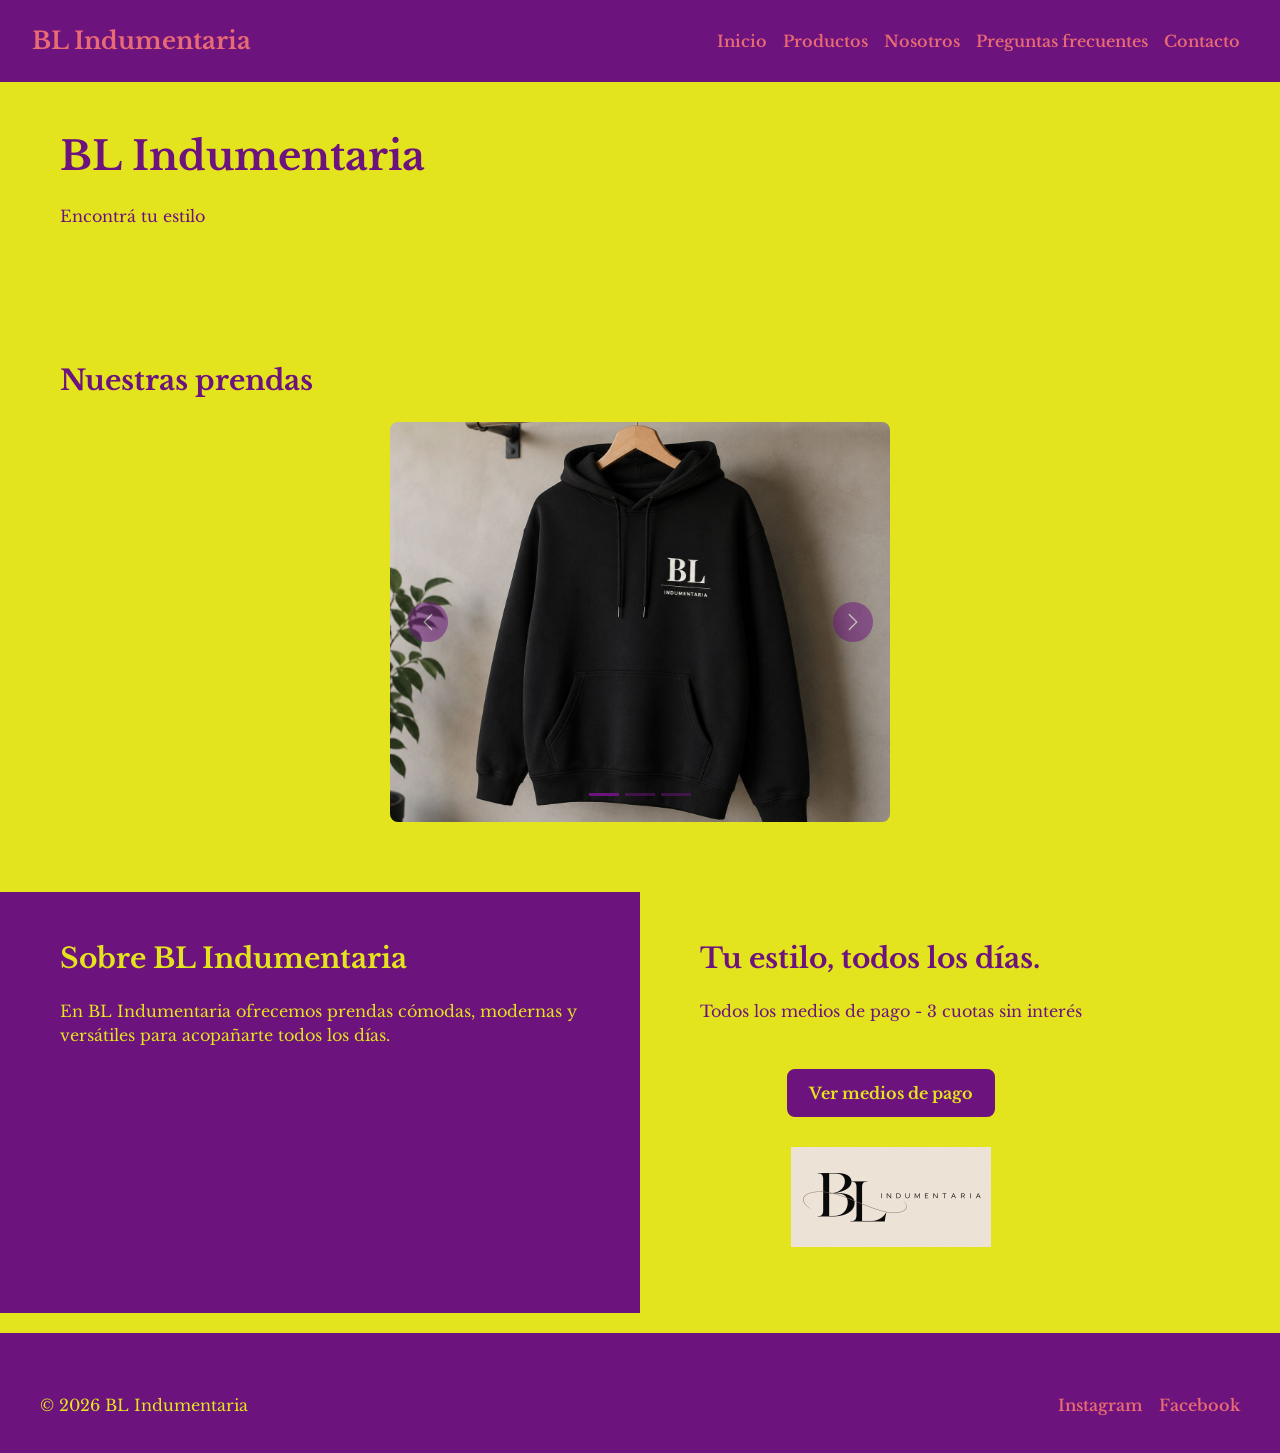
==== index.html @ 049652bb "style: corrige indentación de los archivos HTML" ====
<!DOCTYPE html>
<html lang="es">

<head>
    <meta charset="UTF-8">
    <meta name="viewport" content="width=device-width, initial-scale=1.0">
    <title>Tienda de ropa</title>

    <link rel="preconnect" href="https://fonts.googleapis.com">
    <link rel="preconnect" href="https://fonts.gstatic.com" crossorigin>
    <link href="https://fonts.googleapis.com/css2?family=Libre+Baskerville:wght@400;700&display=swap" rel="stylesheet">

    <link href="https://cdn.jsdelivr.net/npm/bootstrap@5.3.2/dist/css/bootstrap.min.css" rel="stylesheet">
    <link rel="stylesheet" href="./css/style.css">
</head>

<body>
    <header class="Encabezado">
        <nav class="navbar navbar-expand-lg Navegación" data-bs-theme="dark">
            <div class="container-fluid">
                <a class="navbar-brand" href="index.html">BL Indumentaria</a>
                <button class="navbar-toggler" type="button" data-bs-toggle="collapse" data-bs-target="#menuPrincipal"
                    aria-controls="menuPrincipal" aria-expanded="false" aria-label="Abrir menú">
                    <span class="navbar-toggler-icon"></span>
                </button>
                <div class="collapse navbar-collapse" id="menuPrincipal">
                    <ul class="navbar-nav ms-auto">
                        <li class="nav-item"><a class="nav-link" href="index.html">Inicio</a></li>
                        <li class="nav-item"><a class="nav-link" href="pages/productos.html">Productos</a></li>
                        <li class="nav-item"><a class="nav-link" href="pages/nosotros.html">Nosotros</a></li>
                        <li class="nav-item"><a class="nav-link" href="pages/preguntas.html">Preguntas frecuentes</a>
                        </li>
                        <li class="nav-item"><a class="nav-link" href="pages/contacto.html">Contacto</a></li>
                    </ul>
                </div>
            </div>
        </nav>
    </header>
    <main class="ContenidoPrincipal Inicio">
        <section class="Hero">
            <h1>BL Indumentaria</h1>
            <p>Encontrá tu estilo</p>
        </section>
        <section class="Galeria">
            <h2>Nuestras prendas</h2>
            <div id="carouselPrendas" class="carousel slide" data-bs-ride="carousel">
                <div class="carousel-indicators">
                    <button type="button" data-bs-target="#carouselPrendas" data-bs-slide-to="0" class="active"
                        aria-current="true" aria-label="Buzo"></button>
                    <button type="button" data-bs-target="#carouselPrendas" data-bs-slide-to="1"
                        aria-label="Remera"></button>
                    <button type="button" data-bs-target="#carouselPrendas" data-bs-slide-to="2"
                        aria-label="Jogging"></button>
                </div>
                <div class="carousel-inner">
                    <div class="carousel-item active">
                        <img src="imagen/buzo.jpeg" class="d-block w-100" alt="Buzo BL Indumentaria">
                    </div>
                    <div class="carousel-item">
                        <img src="imagen/remera.jpeg" class="d-block w-100" alt="Remera BL Indumentaria">
                    </div>
                    <div class="carousel-item">
                        <img src="imagen/jogging.jpeg" class="d-block w-100" alt="Jogging BL Indumentaria">
                    </div>
                </div>
                <button class="carousel-control-prev" type="button" data-bs-target="#carouselPrendas"
                    data-bs-slide="prev">
                    <span class="carousel-control-prev-icon" aria-hidden="true"></span>
                    <span class="visually-hidden">Anterior</span>
                </button>
                <button class="carousel-control-next" type="button" data-bs-target="#carouselPrendas"
                    data-bs-slide="next">
                    <span class="carousel-control-next-icon" aria-hidden="true"></span>
                    <span class="visually-hidden">Siguiente</span>
                </button>
            </div>
        </section>
        <section class="SobreBl">
            <h2>Sobre BL Indumentaria</h2>
            <p>En BL Indumentaria ofrecemos prendas cómodas, modernas y versátiles para acopañarte todos los días.</p>
        </section>
        <section class="Imagen">
            <h2>Tu estilo, todos los días.</h2>
            <article>
                <p>Todos los medios de pago - 3 cuotas sin interés</p>
                <button type="button" class="BotonBL" data-bs-toggle="modal" data-bs-target="#modalPagos">
                    Ver medios de pago
                </button>
                <figure>
                    <img src="imagen/logo.jpeg" alt="logo BL Indumentaria">
                </figure>
            </article>
        </section>
    </main>
    <footer class="PiePágina">
        <p>© 2026 BL Indumentaria</p>
        <p>
            <a class="Redes" href="https://www.instagram.com/" target="_blank">Instagram</a>
            <a class="Redes" href="https://www.facebook.com/" target="_blank">Facebook</a>
        </p>
    </footer>
    <div class="modal fade" id="modalPagos" tabindex="-1" aria-labelledby="tituloModalPagos" aria-hidden="true">
        <div class="modal-dialog modal-dialog-centered">
            <div class="modal-content">
                <div class="modal-header">
                    <h2 class="modal-title" id="tituloModalPagos">Medios de pago</h2>
                    <button type="button" class="btn-close" data-bs-dismiss="modal" aria-label="Cerrar"></button>
                </div>
                <div class="modal-body">
                    <ul>
                        <li>Tarjetas de crédito: 3 cuotas sin interés</li>
                        <li>Tarjetas de débito</li>
                        <li>Transferencia bancaria</li>
                        <li>Mercado Pago</li>
                        <li>Efectivo</li>
                    </ul>
                </div>
                <div class="modal-footer">
                    <button type="button" class="BotonBL" data-bs-dismiss="modal">Cerrar</button>
                </div>
            </div>
        </div>
    </div>
    <script src="https://cdn.jsdelivr.net/npm/bootstrap@5.3.2/dist/js/bootstrap.bundle.min.js"></script>
</body>

</html>
---- css/style.css ----
/*RESET BÁSICO*/
*{
    margin: 0;
    padding: 0;
    box-sizing: border-box;
}
img {max-width: 100%; display: block;}
/*TIPOGRAFÍA GENERAL*/
body {
    font-family: 'Libre Baskerville', serif;
    background-color: #6c137e;
    color: #e4e41e;
}
/*JERARQUÍA TIPOGRÁFICA*/
h1
{font-size: 40px;
font-weight: 700;}
h2
{font-size: 28px;
font-weight: 700;}
h3
{font-size: 22px;
font-weight: 700;}
p
{font-size: 16px;
font-weight: 400;}

/*ENCABEZADO*/
.Encabezado {
    background-color: #6c137e;
    padding: 10px 20px;
}
.Navegación .navbar-brand {
    color: #e86a73;
    font-size: 24px;
    font-weight: 700;
}
.Navegación .nav-link {
    color: #e86a73;
    font-weight: 600;
    transition: color 0.3s;
}
.Navegación .nav-link:hover,
.Navegación .nav-link:focus {
    color: #e4e41e;
}
.Navegación .nav-link:active {
    color: #ffffff;
}

.ContenidoPrincipal
{
    background-color: #e4e41e;
    color: #6c137e;
    margin-bottom: 40px;
}
.ContenidoPrincipal section {
    display: flex;
    flex-direction: column;
    gap: 16px;
    padding: 40px;
    margin-bottom: 20px;
}
.ContenidoPrincipal .ListaProductos {
    display: grid;
    grid-template-columns: 1fr;
    gap: 24px;
    justify-items: center;
}
.Card {
    width: 100%;
    max-width: 320px;
    padding: 20px;
    border: 2px solid #6c137e;
    border-radius: 8px;
    display: flex;
    flex-direction: column;
    align-items: center;
    gap: 12px;
    text-align: center;

}
.Card img {
    width: 100%;
    aspect-ratio: 1/1;
    object-fit: cover;
}
.Imagen article {
    display: flex;
    justify-content: space-between;
    align-items: center;
    gap: 30px;
}
.Imagen img {width: 100%; max-width: 200px;}
.SobreBl
{
    background-color: #6c137e;
    color: #e4e41e;
}
.Imagen
{
    background-color: #e4e41e;
    color: #6c137e;
}
.PiePágina
{
    background-color: #6c137e;
    color: #e4e41e;
    margin-top: 20px;
}
.PiePágina {
    display: flex;
    justify-content: space-between;
    align-items: center;
    padding: 20px 40px;
}
.PiePágina p:last-child {
    display: flex;
    gap: 16px;
}
/*SECCIÓN PRODUCTOS*/
.Productos
{
    background-color: #6c137e;
    color: #e4e41e;
}
/*SECCIÓN PREGUNTAS*/
.Preguntas
{
    background-color: #6c137e;
    color: #e4e41e;
}
/*SECCIÓN NOSOTROS*/
.PresentaciónNosotros
{
    background-color: #6c137e;
    color: #e4e41e;
}
/*SECCIÓN CONTACTO*/
.Contacto
{
    background-color: #6c137e;
    color: #e4e41e;
}
/*REDES*/
.Redes
{
    color: #e86a73;
    text-decoration: none;
    font-weight: 600;
}
/* GRID INDEX*/
.Inicio { 
    display: grid;
    grid-template-columns: 1fr;
    grid-template-areas:
    "hero"
    "galeria"
    "sobre"
    "imagen";
}
.Hero {grid-area: hero;}
.Galeria {grid-area: galeria;}
.SobreBl {grid-area: sobre;}
.Imagen {grid-area: imagen;}
/*AJUSTES MOBILE*/
.ContenidoPrincipal section {
    align-items: center;
    text-align: center;
}
.Imagen article {
    flex-direction: column;
}
.PresentaciónNosotros img,
.Contacto img,
.Preguntas img {
    width: 100%;
    max-width: 200px;
}
.Card figure {
    width: 100%;
}
form {
    display: flex;
    flex-direction: column;
    gap: 8px;
    width: 100%;
    max-width: 400px;
}
.PiePágina {
    flex-direction: column;
    gap: 12px;
    text-align: center;
}
.PiePágina p:last-child {
    flex-wrap: wrap;
    justify-content: center;
}
/* CAROUSEL */
.Galeria .carousel {
    width: 100%;
    max-width: 500px;
    align-self: center;
}
.Galeria .carousel img {
    aspect-ratio: 5/4;
    object-fit: cover;
    border-radius: 8px;
}
.Galeria .carousel-control-prev-icon,
.Galeria .carousel-control-next-icon {
    background-color: #6c137e;
    border-radius: 50%;
    background-size: 50%;
    padding: 20px;
}
.Galeria .carousel-indicators [data-bs-target] {
    background-color: #6c137e;
}
/* ACORDEÓN */
.accordion {
    width: 100%;
    max-width: 700px;
}
.accordion-button {
    color: #6c137e;
    font-weight: 700;
    transition: background-color 0.3s;
}
.accordion-button:not(.collapsed) {
    background-color: #6c137e;
    color: #e4e41e;
}
.accordion-button.collapsed:hover {
    background-color: #f3e5f5;
}
.accordion-button:focus {
    box-shadow: 0 0 0 3px #e86a73;
}
.accordion-body {
    color: #6c137e;
    text-align: left;
}
/* BOTÓN PROPIO */
.BotonBL {
    background-color: #6c137e;
    color: #e4e41e;
    border: 2px solid #6c137e;
    border-radius: 8px;
    padding: 10px 20px;
    font-weight: 700;
    cursor: pointer;
    transition: background-color 0.3s, color 0.3s, transform 0.1s;
}
.BotonBL:hover,
.BotonBL:focus {
    background-color: #e86a73;
    color: #ffffff;
}
.BotonBL:focus {
    outline: 3px solid #e4e41e;
    outline-offset: 2px;
}
.BotonBL:active {
    transform: scale(0.95);
}

/* MODAL */
.modal-header {
    background-color: #6c137e;
    color: #e4e41e;
}
.modal-header .btn-close {
    filter: invert(1);
}
.modal-body {
    color: #6c137e;
}
.modal-body ul {
    padding-left: 20px;
}
/* PSEUDOCLASES */
.Redes {
    transition: color 0.3s;
}
.Redes:hover,
.Redes:focus {
    color: #e4e41e;
}
.Redes:active {
    color: #ffffff;
}

.Card {
    transition: transform 0.3s, box-shadow 0.3s;
}
.Card:hover {
    transform: translateY(-5px);
    box-shadow: 0 6px 15px rgba(0, 0, 0, 0.2);
}

input:focus,
textarea:focus {
    outline: 3px solid #e86a73;
    outline-offset: 2px;
}
/*TABLET*/
@media (min-width: 768px) {
    .ContenidoPrincipal section {
        padding: 50px 60px;
    }
    .ContenidoPrincipal .ListaProductos {
        grid-template-columns: repeat(2, 1fr);
    }
    .ContenidoPrincipal section p,
    .accordion,
    form {
        max-width: 650px;
    }
    .PiePágina {
        flex-direction: row;
    }
}
/*DESKTOP*/
@media (min-width: 1024px) {
  
    .Inicio { 
        grid-template-columns: 1fr 1fr;
        grid-template-areas:
        "hero hero"
        "galeria galeria"
        "sobre imagen";
    }
    .ContenidoPrincipal .ListaProductos {
        grid-template-columns: repeat(3,1fr);
    }
    .ContenidoPrincipal section {
        align-items: flex-start;
        text-align: left;
    }
    .PiePágina { 
        flex-direction: row;
    }
}
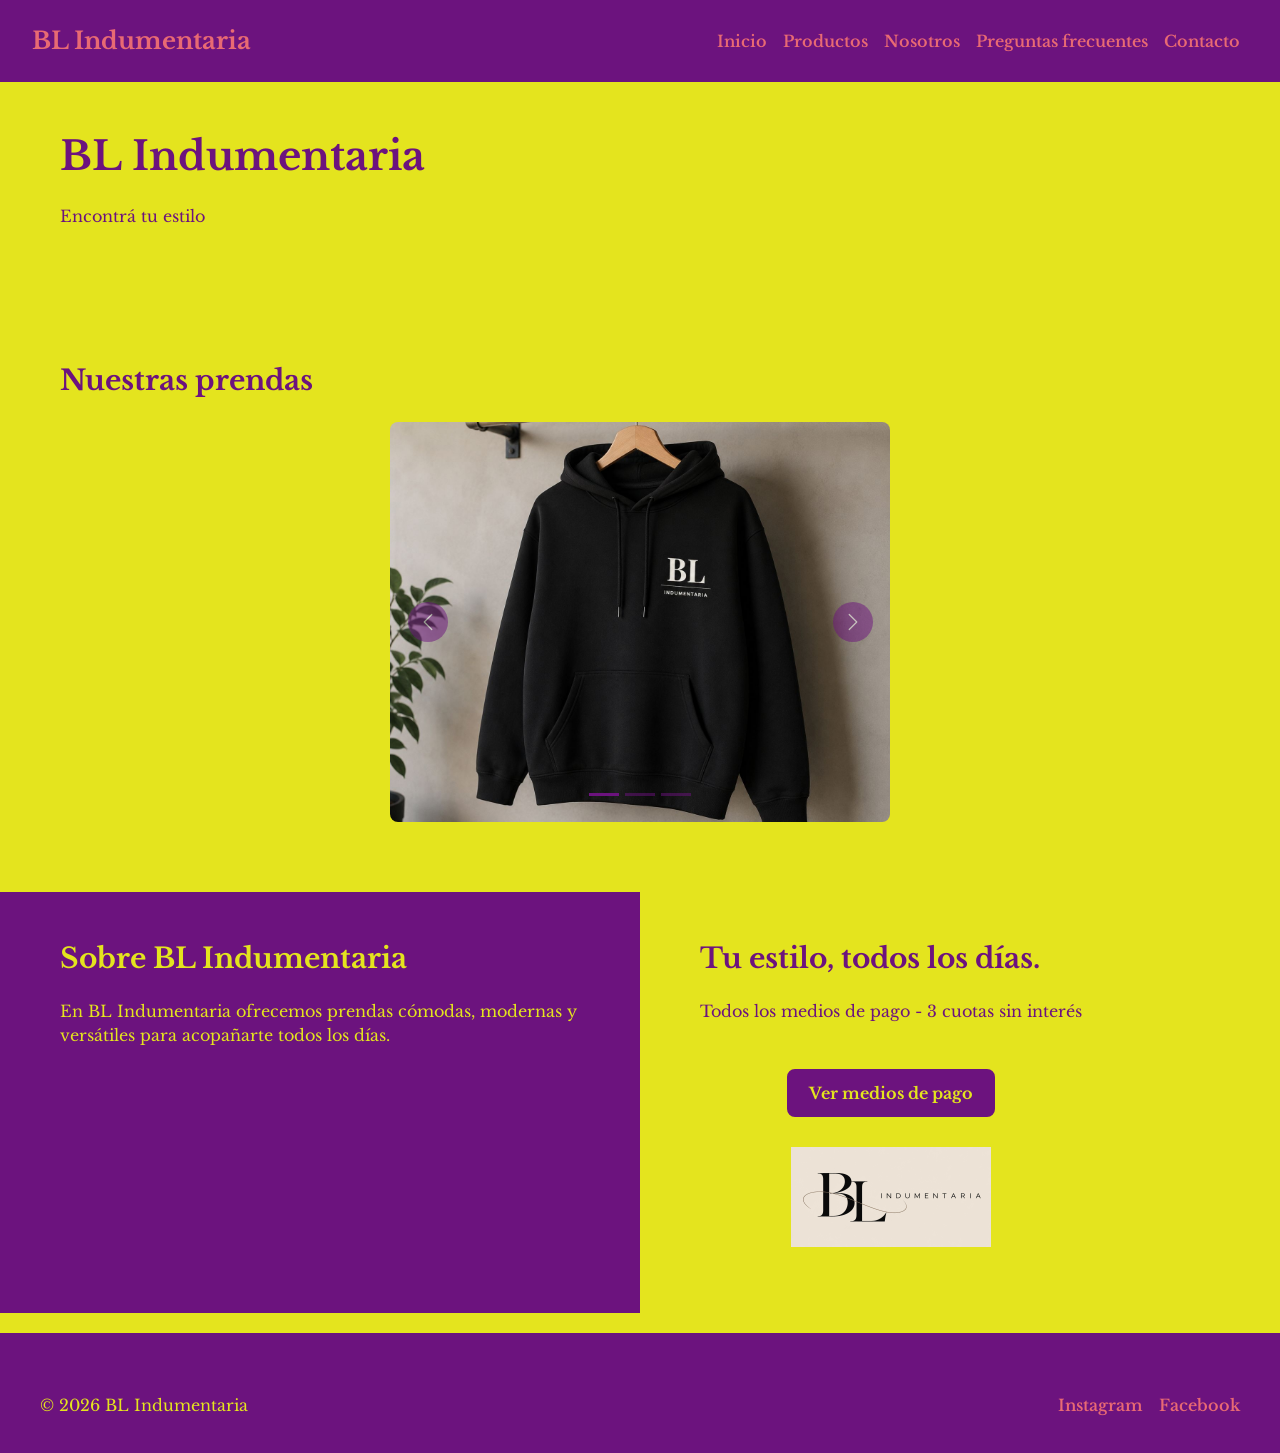
==== commit 736461b9: "feat: agrerga libreria AOS con animaciones al hacer scroll en index y productos" ====
--- a/index.html
+++ b/index.html
@@ -11,6 +11,7 @@
     <link href="https://fonts.googleapis.com/css2?family=Libre+Baskerville:wght@400;700&display=swap" rel="stylesheet">
 
     <link href="https://cdn.jsdelivr.net/npm/bootstrap@5.3.2/dist/css/bootstrap.min.css" rel="stylesheet">
+    <link href="https://cdn.jsdelivr.net/npm/aos@2.3.4/dist/aos.css" rel="stylesheet">
     <link rel="stylesheet" href="./css/style.css">
 </head>
 
@@ -41,7 +42,7 @@
             <h1>BL Indumentaria</h1>
             <p>Encontrá tu estilo</p>
         </section>
-        <section class="Galeria">
+        <section class="Galeria" data-aos="fade-up">
             <h2>Nuestras prendas</h2>
             <div id="carouselPrendas" class="carousel slide" data-bs-ride="carousel">
                 <div class="carousel-indicators">
@@ -75,11 +76,11 @@
                 </button>
             </div>
         </section>
-        <section class="SobreBl">
+        <section class="SobreBl" data-aos="fade-up">
             <h2>Sobre BL Indumentaria</h2>
             <p>En BL Indumentaria ofrecemos prendas cómodas, modernas y versátiles para acopañarte todos los días.</p>
         </section>
-        <section class="Imagen">
+        <section class="Imagen" data-aos="fade-up" data-aos-delay="150">
             <h2>Tu estilo, todos los días.</h2>
             <article>
                 <p>Todos los medios de pago - 3 cuotas sin interés</p>
@@ -122,6 +123,13 @@
         </div>
     </div>
     <script src="https://cdn.jsdelivr.net/npm/bootstrap@5.3.2/dist/js/bootstrap.bundle.min.js"></script>
+    <script src="https://cdn.jsdelivr.net/npm/aos@2.3.4/dist/aos.js"></script>
+    <script>
+        AOS.init({
+            duration: 600,
+            once: true
+        });
+    </script>
 </body>
 
 </html>
--- a/css/style.css
+++ b/css/style.css
@@ -1,344 +1,367 @@
-/*RESET BÁSICO*/
-*{
-    margin: 0;
-    padding: 0;
-    box-sizing: border-box;
-}
-img {max-width: 100%; display: block;}
-/*TIPOGRAFÍA GENERAL*/
+@charset "UTF-8";
+* {
+  margin: 0;
+  padding: 0;
+  box-sizing: border-box;
+}
+
+img {
+  max-width: 100%;
+  display: block;
+}
+
 body {
-    font-family: 'Libre Baskerville', serif;
-    background-color: #6c137e;
-    color: #e4e41e;
-}
-/*JERARQUÍA TIPOGRÁFICA*/
-h1
-{font-size: 40px;
-font-weight: 700;}
-h2
-{font-size: 28px;
-font-weight: 700;}
-h3
-{font-size: 22px;
-font-weight: 700;}
-p
-{font-size: 16px;
-font-weight: 400;}
-
-/*ENCABEZADO*/
+  font-family: "Libre Baskerville", serif;
+  background-color: #6c137e;
+  color: #e4e41e;
+}
+
+h3, h2, h1 {
+  font-weight: 700;
+}
+
+h1 {
+  font-size: 40px;
+}
+
+h2 {
+  font-size: 28px;
+}
+
+h3 {
+  font-size: 22px;
+}
+
+p {
+  font-size: 16px;
+  font-weight: 400;
+}
+
 .Encabezado {
-    background-color: #6c137e;
-    padding: 10px 20px;
-}
+  background-color: #6c137e;
+  padding: 10px 20px;
+}
+
 .Navegación .navbar-brand {
-    color: #e86a73;
-    font-size: 24px;
-    font-weight: 700;
+  color: #e86a73;
+  font-size: 24px;
+  font-weight: 700;
 }
 .Navegación .nav-link {
-    color: #e86a73;
-    font-weight: 600;
-    transition: color 0.3s;
-}
-.Navegación .nav-link:hover,
-.Navegación .nav-link:focus {
-    color: #e4e41e;
+  color: #e86a73;
+  font-weight: 600;
+  transition: color 0.3s;
+}
+.Navegación .nav-link:hover, .Navegación .nav-link:focus {
+  color: #e4e41e;
 }
 .Navegación .nav-link:active {
-    color: #ffffff;
-}
-
-.ContenidoPrincipal
-{
-    background-color: #e4e41e;
-    color: #6c137e;
-    margin-bottom: 40px;
+  color: #ffffff;
+}
+
+.ContenidoPrincipal {
+  background-color: #e4e41e;
+  color: #6c137e;
+  margin-bottom: 40px;
 }
 .ContenidoPrincipal section {
-    display: flex;
-    flex-direction: column;
-    gap: 16px;
-    padding: 40px;
-    margin-bottom: 20px;
-}
-.ContenidoPrincipal .ListaProductos {
-    display: grid;
-    grid-template-columns: 1fr;
-    gap: 24px;
-    justify-items: center;
-}
-.Card {
-    width: 100%;
-    max-width: 320px;
-    padding: 20px;
-    border: 2px solid #6c137e;
-    border-radius: 8px;
-    display: flex;
-    flex-direction: column;
-    align-items: center;
-    gap: 12px;
-    text-align: center;
-
-}
-.Card img {
-    width: 100%;
-    aspect-ratio: 1/1;
-    object-fit: cover;
-}
-.Imagen article {
-    display: flex;
-    justify-content: space-between;
-    align-items: center;
-    gap: 30px;
-}
-.Imagen img {width: 100%; max-width: 200px;}
-.SobreBl
-{
-    background-color: #6c137e;
-    color: #e4e41e;
-}
-.Imagen
-{
-    background-color: #e4e41e;
-    color: #6c137e;
-}
-.PiePágina
-{
-    background-color: #6c137e;
-    color: #e4e41e;
-    margin-top: 20px;
-}
-.PiePágina {
-    display: flex;
-    justify-content: space-between;
-    align-items: center;
-    padding: 20px 40px;
-}
-.PiePágina p:last-child {
-    display: flex;
-    gap: 16px;
-}
-/*SECCIÓN PRODUCTOS*/
-.Productos
-{
-    background-color: #6c137e;
-    color: #e4e41e;
-}
-/*SECCIÓN PREGUNTAS*/
-.Preguntas
-{
-    background-color: #6c137e;
-    color: #e4e41e;
-}
-/*SECCIÓN NOSOTROS*/
-.PresentaciónNosotros
-{
-    background-color: #6c137e;
-    color: #e4e41e;
-}
-/*SECCIÓN CONTACTO*/
-.Contacto
-{
-    background-color: #6c137e;
-    color: #e4e41e;
-}
-/*REDES*/
-.Redes
-{
-    color: #e86a73;
-    text-decoration: none;
-    font-weight: 600;
-}
-/* GRID INDEX*/
-.Inicio { 
-    display: grid;
-    grid-template-columns: 1fr;
-    grid-template-areas:
-    "hero"
-    "galeria"
-    "sobre"
-    "imagen";
-}
-.Hero {grid-area: hero;}
-.Galeria {grid-area: galeria;}
-.SobreBl {grid-area: sobre;}
-.Imagen {grid-area: imagen;}
-/*AJUSTES MOBILE*/
-.ContenidoPrincipal section {
-    align-items: center;
-    text-align: center;
-}
-.Imagen article {
-    flex-direction: column;
-}
+  display: flex;
+  flex-direction: column;
+  gap: 16px;
+  align-items: center;
+  text-align: center;
+  padding: 40px;
+  margin-bottom: 20px;
+}
+@media (min-width: 768px) {
+  .ContenidoPrincipal section {
+    padding: 50px 60px;
+  }
+  .ContenidoPrincipal section p {
+    max-width: 650px;
+  }
+}
+@media (min-width: 1024px) {
+  .ContenidoPrincipal section {
+    align-items: flex-start;
+    text-align: left;
+  }
+}
+
+.SobreBl,
+.Productos,
+.Preguntas,
+.PresentaciónNosotros,
+.Contacto {
+  background-color: #6c137e;
+  color: #e4e41e;
+}
+
+.Imagen img,
 .PresentaciónNosotros img,
 .Contacto img,
 .Preguntas img {
-    width: 100%;
-    max-width: 200px;
+  width: 100%;
+  max-width: 200px;
+}
+
+.Inicio {
+  display: grid;
+  grid-template-columns: 1fr;
+  grid-template-areas: "hero" "galeria" "sobre" "imagen";
+}
+.Inicio .Hero {
+  grid-area: hero;
+}
+.Inicio .Galeria {
+  grid-area: galeria;
+}
+.Inicio .SobreBl {
+  grid-area: sobre;
+}
+.Inicio .Imagen {
+  grid-area: imagen;
+}
+@media (min-width: 1024px) {
+  .Inicio {
+    grid-template-columns: 1fr 1fr;
+    grid-template-areas: "hero hero" "galeria galeria" "sobre imagen";
+  }
+}
+
+.Imagen {
+  background-color: #e4e41e;
+  color: #6c137e;
+}
+.Imagen article {
+  display: flex;
+  flex-direction: column;
+  gap: 30px;
+  justify-content: space-between;
+  align-items: center;
+}
+
+.PiePágina {
+  background-color: #6c137e;
+  color: #e4e41e;
+  display: flex;
+  flex-direction: column;
+  gap: 12px;
+  justify-content: space-between;
+  align-items: center;
+  text-align: center;
+  padding: 20px 40px;
+  margin-top: 20px;
+}
+.PiePágina p:last-child {
+  display: flex;
+  flex-wrap: wrap;
+  justify-content: center;
+  gap: 16px;
+}
+@media (min-width: 768px) {
+  .PiePágina {
+    flex-direction: row;
+  }
+}
+
+.Redes {
+  color: #e86a73;
+  text-decoration: none;
+  font-weight: 600;
+  transition: color 0.3s;
+}
+.Redes:hover, .Redes:focus {
+  color: #e4e41e;
+}
+.Redes:active {
+  color: #ffffff;
+}
+
+.BotonBL {
+  background-color: #6c137e;
+  color: #e4e41e;
+  border: 2px solid #6c137e;
+  border-radius: 8px;
+  padding: 10px 20px;
+  font-weight: 700;
+  cursor: pointer;
+  transition: background-color 0.3s, color 0.3s, transform 0.1s;
+}
+.BotonBL:hover, .BotonBL:focus {
+  background-color: #e86a73;
+  color: #ffffff;
+}
+.BotonBL:focus {
+  outline: 3px solid #e4e41e;
+  outline-offset: 2px;
+}
+.BotonBL:active {
+  transform: scale(0.95);
+}
+
+.ContenidoPrincipal .ListaProductos {
+  display: grid;
+  grid-template-columns: 1fr;
+  gap: 24px;
+  justify-items: center;
+}
+@media (min-width: 768px) {
+  .ContenidoPrincipal .ListaProductos {
+    grid-template-columns: repeat(2, 1fr);
+  }
+}
+@media (min-width: 1024px) {
+  .ContenidoPrincipal .ListaProductos {
+    grid-template-columns: repeat(3, 1fr);
+  }
+}
+
+.Card {
+  display: flex;
+  flex-direction: column;
+  gap: 12px;
+  width: 100%;
+  max-width: 320px;
+  padding: 20px;
+  border: 2px solid #6c137e;
+  border-radius: 8px;
+  align-items: center;
+  text-align: center;
+  transition: transform 0.3s, box-shadow 0.3s;
+}
+.Card:hover {
+  transform: translateY(-5px);
+  box-shadow: 0 6px 15px rgba(0, 0, 0, 0.2);
 }
 .Card figure {
-    width: 100%;
-}
-form {
-    display: flex;
-    flex-direction: column;
-    gap: 8px;
-    width: 100%;
-    max-width: 400px;
-}
-.PiePágina {
-    flex-direction: column;
-    gap: 12px;
-    text-align: center;
-}
-.PiePágina p:last-child {
-    flex-wrap: wrap;
-    justify-content: center;
-}
-/* CAROUSEL */
+  width: 100%;
+}
+.Card img {
+  width: 100%;
+  aspect-ratio: 1/1;
+  object-fit: cover;
+}
+
 .Galeria .carousel {
-    width: 100%;
-    max-width: 500px;
-    align-self: center;
+  width: 100%;
+  max-width: 500px;
+  align-self: center;
 }
 .Galeria .carousel img {
-    aspect-ratio: 5/4;
-    object-fit: cover;
-    border-radius: 8px;
+  aspect-ratio: 5/4;
+  object-fit: cover;
+  border-radius: 8px;
 }
 .Galeria .carousel-control-prev-icon,
 .Galeria .carousel-control-next-icon {
-    background-color: #6c137e;
-    border-radius: 50%;
-    background-size: 50%;
-    padding: 20px;
+  background-color: #6c137e;
+  border-radius: 50%;
+  background-size: 50%;
+  padding: 20px;
 }
 .Galeria .carousel-indicators [data-bs-target] {
-    background-color: #6c137e;
-}
-/* ACORDEÓN */
+  background-color: #6c137e;
+}
+
 .accordion {
-    width: 100%;
-    max-width: 700px;
-}
+  width: 100%;
+  max-width: 700px;
+}
+@media (min-width: 768px) {
+  .accordion {
+    max-width: 650px;
+  }
+}
+
 .accordion-button {
-    color: #6c137e;
-    font-weight: 700;
-    transition: background-color 0.3s;
+  color: #6c137e;
+  font-weight: 700;
+  transition: background-color 0.3s;
 }
 .accordion-button:not(.collapsed) {
-    background-color: #6c137e;
-    color: #e4e41e;
+  background-color: #6c137e;
+  color: #e4e41e;
 }
 .accordion-button.collapsed:hover {
-    background-color: #f3e5f5;
+  background-color: #f3e5f5;
 }
 .accordion-button:focus {
-    box-shadow: 0 0 0 3px #e86a73;
-}
+  box-shadow: 0 0 0 3px #e86a73;
+}
+
 .accordion-body {
-    color: #6c137e;
-    text-align: left;
-}
-/* BOTÓN PROPIO */
-.BotonBL {
-    background-color: #6c137e;
-    color: #e4e41e;
-    border: 2px solid #6c137e;
-    border-radius: 8px;
-    padding: 10px 20px;
-    font-weight: 700;
-    cursor: pointer;
-    transition: background-color 0.3s, color 0.3s, transform 0.1s;
-}
-.BotonBL:hover,
-.BotonBL:focus {
-    background-color: #e86a73;
-    color: #ffffff;
-}
-.BotonBL:focus {
-    outline: 3px solid #e4e41e;
-    outline-offset: 2px;
-}
-.BotonBL:active {
-    transform: scale(0.95);
-}
-
-/* MODAL */
+  color: #6c137e;
+  text-align: left;
+}
+
 .modal-header {
-    background-color: #6c137e;
-    color: #e4e41e;
+  background-color: #6c137e;
+  color: #e4e41e;
 }
 .modal-header .btn-close {
-    filter: invert(1);
-}
+  filter: invert(1);
+}
+
 .modal-body {
-    color: #6c137e;
+  color: #6c137e;
 }
 .modal-body ul {
-    padding-left: 20px;
-}
-/* PSEUDOCLASES */
-.Redes {
-    transition: color 0.3s;
-}
-.Redes:hover,
-.Redes:focus {
-    color: #e4e41e;
-}
-.Redes:active {
-    color: #ffffff;
-}
-
-.Card {
-    transition: transform 0.3s, box-shadow 0.3s;
-}
-.Card:hover {
-    transform: translateY(-5px);
-    box-shadow: 0 6px 15px rgba(0, 0, 0, 0.2);
+  padding-left: 20px;
+}
+
+form {
+  display: flex;
+  flex-direction: column;
+  gap: 8px;
+  width: 100%;
+  max-width: 400px;
+}
+@media (min-width: 768px) {
+  form {
+    max-width: 650px;
+  }
 }
 
 input:focus,
 textarea:focus {
-    outline: 3px solid #e86a73;
-    outline-offset: 2px;
-}
-/*TABLET*/
-@media (min-width: 768px) {
-    .ContenidoPrincipal section {
-        padding: 50px 60px;
-    }
-    .ContenidoPrincipal .ListaProductos {
-        grid-template-columns: repeat(2, 1fr);
-    }
-    .ContenidoPrincipal section p,
-    .accordion,
-    form {
-        max-width: 650px;
-    }
-    .PiePágina {
-        flex-direction: row;
-    }
-}
-/*DESKTOP*/
-@media (min-width: 1024px) {
-  
-    .Inicio { 
-        grid-template-columns: 1fr 1fr;
-        grid-template-areas:
-        "hero hero"
-        "galeria galeria"
-        "sobre imagen";
-    }
-    .ContenidoPrincipal .ListaProductos {
-        grid-template-columns: repeat(3,1fr);
-    }
-    .ContenidoPrincipal section {
-        align-items: flex-start;
-        text-align: left;
-    }
-    .PiePágina { 
-        flex-direction: row;
-    }
-}+  outline: 3px solid #e86a73;
+  outline-offset: 2px;
+}
+
+@keyframes aparecer {
+  0% {
+    opacity: 0;
+    transform: translateY(20px);
+  }
+  100% {
+    opacity: 1;
+    transform: translateY(0);
+  }
+}
+@keyframes latido {
+  0%, 100% {
+    box-shadow: 0 0 0 0 rgba(232, 106, 115, 0.6);
+  }
+  50% {
+    box-shadow: 0 0 0 10px transparent;
+  }
+}
+.Hero h1 {
+  animation: aparecer 0.6s ease-out 0s both;
+}
+.Hero p {
+  animation: aparecer 0.6s ease-out 0.3s both;
+}
+
+.Imagen .BotonBL {
+  animation: latido 2s ease-in-out infinite;
+}
+
+@media (prefers-reduced-motion: reduce) {
+  .Hero h1,
+  .Hero p,
+  .Imagen .BotonBL {
+    animation: none;
+  }
+}
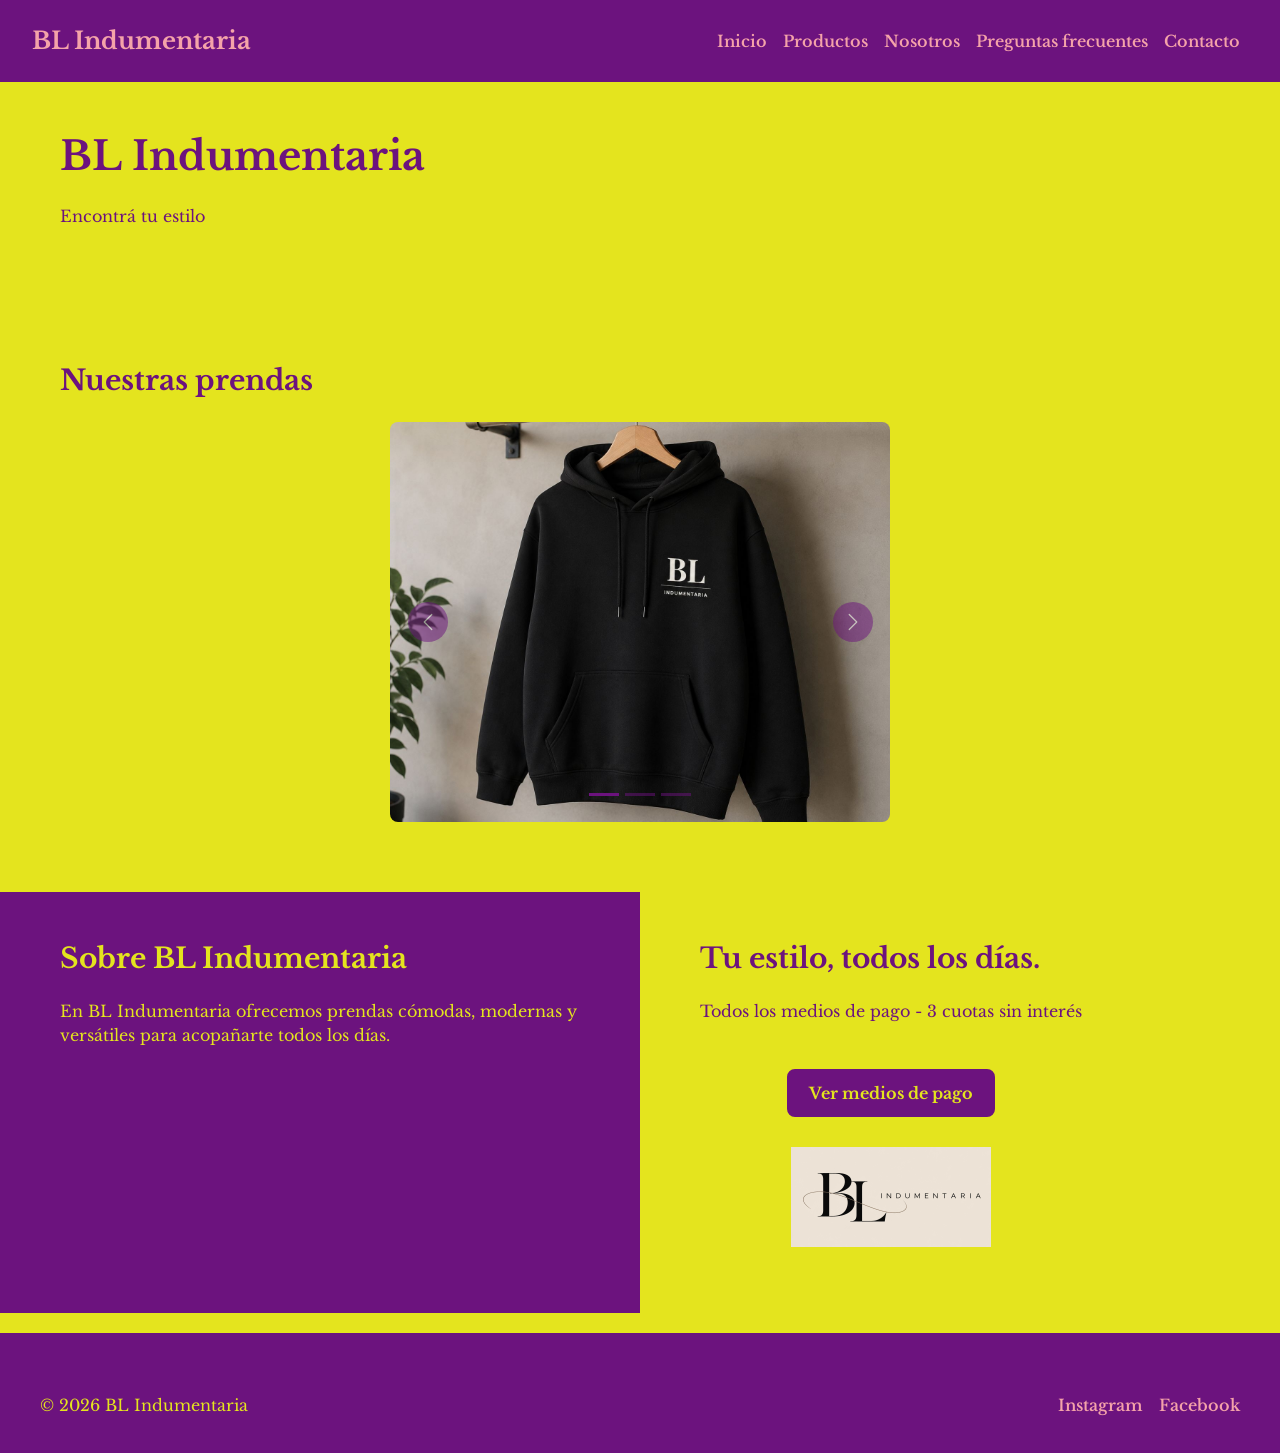
==== commit 0258d331: "feat: agrega title, meta description y keywords en las 5 paginas" ====
--- a/index.html
+++ b/index.html
@@ -4,7 +4,9 @@
 <head>
     <meta charset="UTF-8">
     <meta name="viewport" content="width=device-width, initial-scale=1.0">
-    <title>Tienda de ropa</title>
+        <title>BL Indumentaria | Ropa urbana cómoda y moderna</title>
+    <meta name="description" content="Tienda de ropa BL Indumentaria: buzos, remeras y joggings cómodos y modernos para todos los días. Pagá en 3 cuotas sin interés.">
+    <meta name="keywords" content="tienda de ropa, ropa urbana, buzos, remeras, joggings, ropa cómoda, BL Indumentaria">
 
     <link rel="preconnect" href="https://fonts.googleapis.com">
     <link rel="preconnect" href="https://fonts.gstatic.com" crossorigin>
--- a/css/style.css
+++ b/css/style.css
@@ -43,12 +43,12 @@
 }
 
 .Navegación .navbar-brand {
-  color: #e86a73;
+  color: #f4a3a9;
   font-size: 24px;
   font-weight: 700;
 }
 .Navegación .nav-link {
-  color: #e86a73;
+  color: #f4a3a9;
   font-weight: 600;
   transition: color 0.3s;
 }
@@ -139,6 +139,16 @@
   gap: 30px;
   justify-content: space-between;
   align-items: center;
+}
+
+@media (min-width: 1024px) {
+  .Secundaria {
+    display: grid;
+    grid-template-columns: 1fr 1fr;
+  }
+  .Secundaria > section:first-child {
+    grid-column: 1/-1;
+  }
 }
 
 .PiePágina {
@@ -166,7 +176,7 @@
 }
 
 .Redes {
-  color: #e86a73;
+  color: #f4a3a9;
   text-decoration: none;
   font-weight: 600;
   transition: color 0.3s;
@@ -189,8 +199,8 @@
   transition: background-color 0.3s, color 0.3s, transform 0.1s;
 }
 .BotonBL:hover, .BotonBL:focus {
-  background-color: #e86a73;
-  color: #ffffff;
+  background-color: #f4a3a9;
+  color: #6c137e;
 }
 .BotonBL:focus {
   outline: 3px solid #e4e41e;
@@ -287,7 +297,7 @@
   background-color: #f3e5f5;
 }
 .accordion-button:focus {
-  box-shadow: 0 0 0 3px #e86a73;
+  box-shadow: 0 0 0 3px #f4a3a9;
 }
 
 .accordion-body {
@@ -325,7 +335,7 @@
 
 input:focus,
 textarea:focus {
-  outline: 3px solid #e86a73;
+  outline: 3px solid #f4a3a9;
   outline-offset: 2px;
 }
 
@@ -341,7 +351,7 @@
 }
 @keyframes latido {
   0%, 100% {
-    box-shadow: 0 0 0 0 rgba(232, 106, 115, 0.6);
+    box-shadow: 0 0 0 0 rgba(244, 163, 169, 0.6);
   }
   50% {
     box-shadow: 0 0 0 10px transparent;
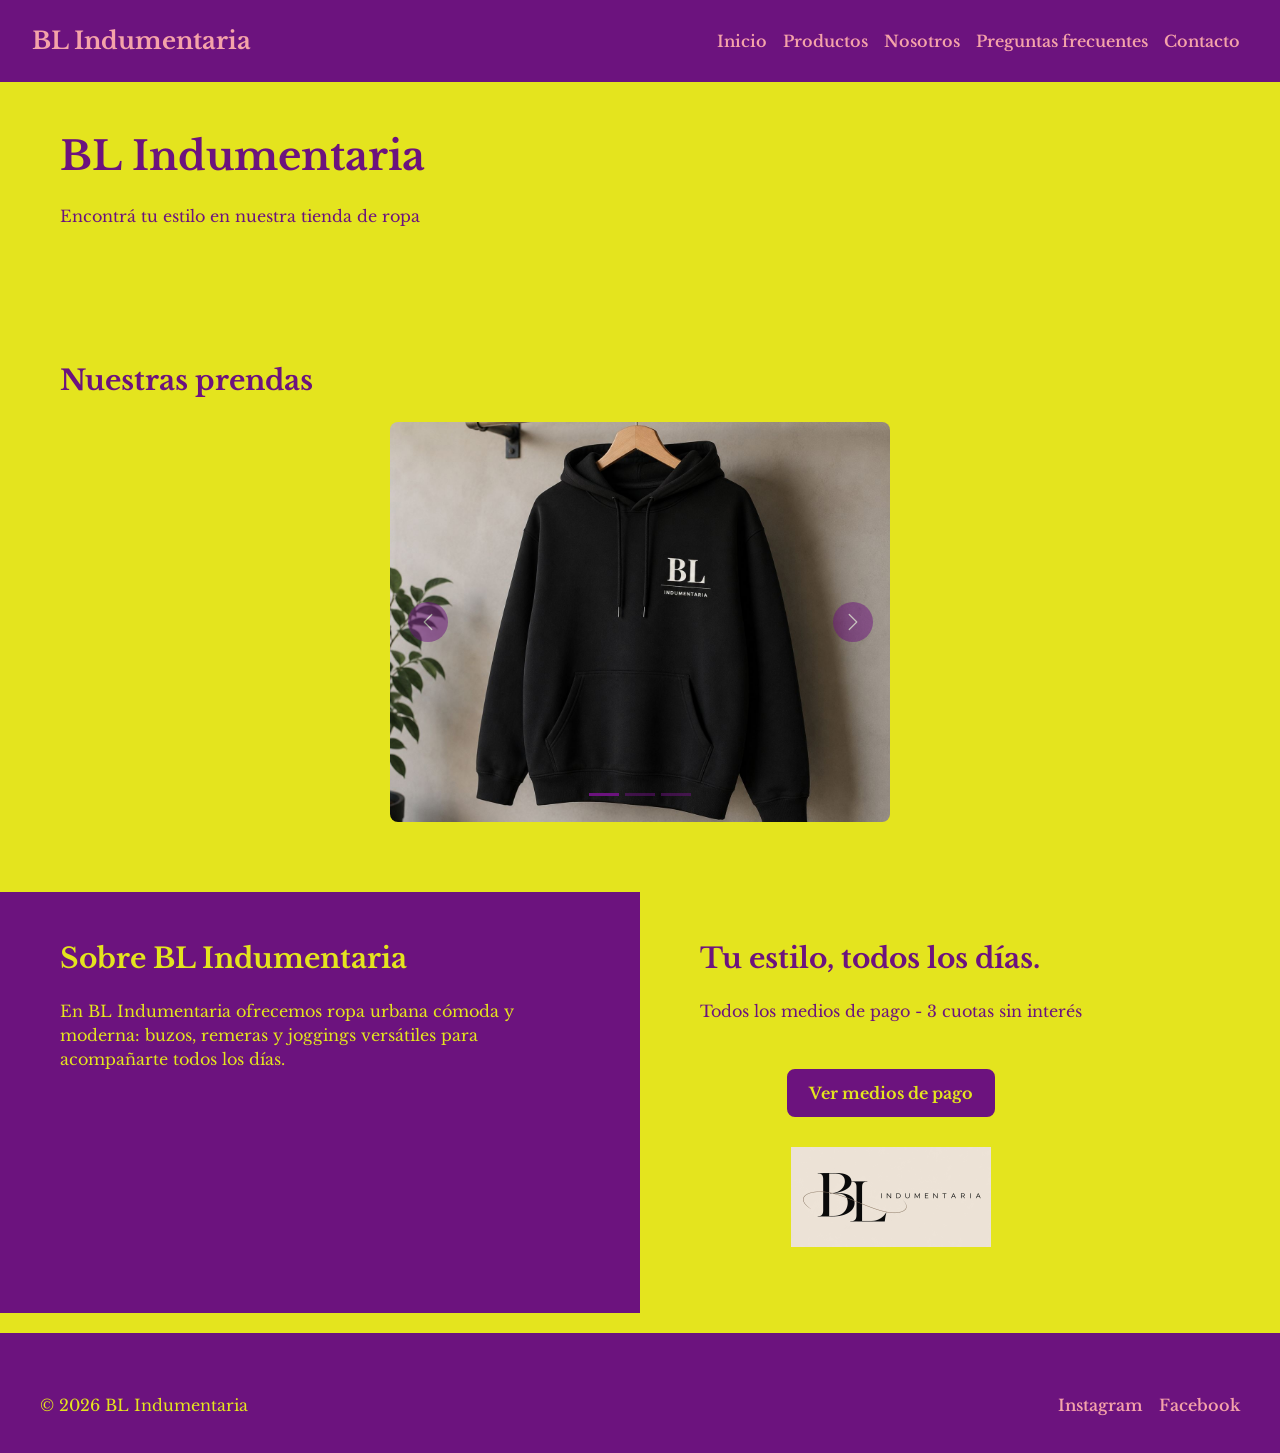
==== commit 8cbd93e3: "feat: integra keywords en el contenido y corrige errores de tipeo" ====
--- a/index.html
+++ b/index.html
@@ -42,7 +42,7 @@
     <main class="ContenidoPrincipal Inicio">
         <section class="Hero">
             <h1>BL Indumentaria</h1>
-            <p>Encontrá tu estilo</p>
+            <p>Encontrá tu estilo en nuestra tienda de ropa</p>
         </section>
         <section class="Galeria" data-aos="fade-up">
             <h2>Nuestras prendas</h2>
@@ -57,13 +57,13 @@
                 </div>
                 <div class="carousel-inner">
                     <div class="carousel-item active">
-                        <img src="imagen/buzo.jpeg" class="d-block w-100" alt="Buzo BL Indumentaria">
+                        <img src="imagen/buzo.jpeg" class="d-block w-100" alt="Buzo negro con capucha de BL Indumentaria">
                     </div>
                     <div class="carousel-item">
-                        <img src="imagen/remera.jpeg" class="d-block w-100" alt="Remera BL Indumentaria">
+                        <img src="imagen/remera.jpeg" class="d-block w-100" alt="Remera negra con el logo BL Indumentaria en blanco">
                     </div>
                     <div class="carousel-item">
-                        <img src="imagen/jogging.jpeg" class="d-block w-100" alt="Jogging BL Indumentaria">
+                        <img src="imagen/jogging.jpeg" class="d-block w-100" alt="Jogging negro de corte recto de BL Indumentaria">
                     </div>
                 </div>
                 <button class="carousel-control-prev" type="button" data-bs-target="#carouselPrendas"
@@ -80,7 +80,7 @@
         </section>
         <section class="SobreBl" data-aos="fade-up">
             <h2>Sobre BL Indumentaria</h2>
-            <p>En BL Indumentaria ofrecemos prendas cómodas, modernas y versátiles para acopañarte todos los días.</p>
+            <p>En BL Indumentaria ofrecemos ropa urbana cómoda y moderna: buzos, remeras y joggings versátiles para acompañarte todos los días.</p>
         </section>
         <section class="Imagen" data-aos="fade-up" data-aos-delay="150">
             <h2>Tu estilo, todos los días.</h2>
@@ -90,7 +90,7 @@
                     Ver medios de pago
                 </button>
                 <figure>
-                    <img src="imagen/logo.jpeg" alt="logo BL Indumentaria">
+                    <img src="imagen/logo.jpeg" alt="Logo de BL Indumentaria en letras negras sobre fondo claro">
                 </figure>
             </article>
         </section>
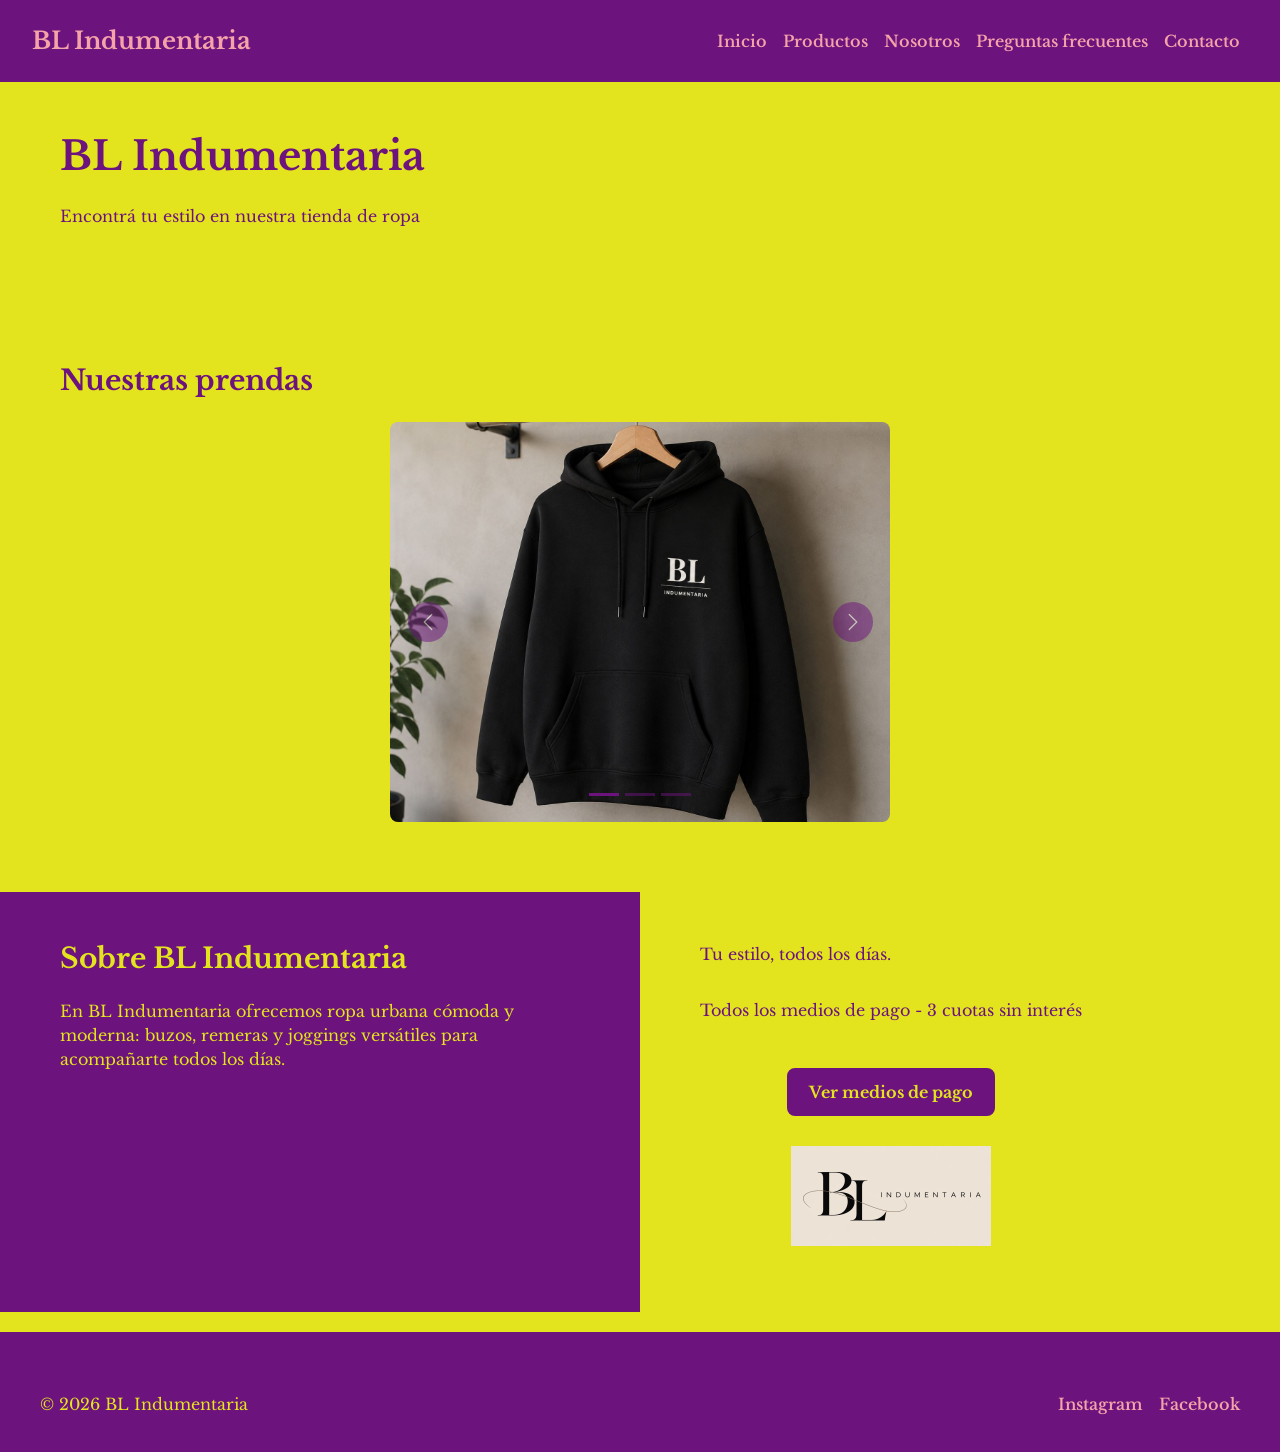
==== commit abe5a180: "fix: saca el modal y el eslogan de la jerarquia de titulos" ====
--- a/index.html
+++ b/index.html
@@ -4,8 +4,9 @@
 <head>
     <meta charset="UTF-8">
     <meta name="viewport" content="width=device-width, initial-scale=1.0">
-        <title>BL Indumentaria | Ropa urbana cómoda y moderna</title>
-    <meta name="description" content="Tienda de ropa BL Indumentaria: buzos, remeras y joggings cómodos y modernos para todos los días. Pagá en 3 cuotas sin interés.">
+    <title>BL Indumentaria | Ropa urbana cómoda y moderna</title>
+    <meta name="description"
+        content="Tienda de ropa BL Indumentaria: buzos, remeras y joggings cómodos y modernos para todos los días. Pagá en 3 cuotas sin interés.">
     <meta name="keywords" content="tienda de ropa, ropa urbana, buzos, remeras, joggings, ropa cómoda, BL Indumentaria">
 
     <link rel="preconnect" href="https://fonts.googleapis.com">
@@ -57,13 +58,16 @@
                 </div>
                 <div class="carousel-inner">
                     <div class="carousel-item active">
-                        <img src="imagen/buzo.jpeg" class="d-block w-100" alt="Buzo negro con capucha de BL Indumentaria">
+                        <img src="imagen/buzo.jpeg" class="d-block w-100"
+                            alt="Buzo negro con capucha de BL Indumentaria">
                     </div>
                     <div class="carousel-item">
-                        <img src="imagen/remera.jpeg" class="d-block w-100" alt="Remera negra con el logo BL Indumentaria en blanco">
+                        <img src="imagen/remera.jpeg" class="d-block w-100"
+                            alt="Remera negra con el logo BL Indumentaria en blanco">
                     </div>
                     <div class="carousel-item">
-                        <img src="imagen/jogging.jpeg" class="d-block w-100" alt="Jogging negro de corte recto de BL Indumentaria">
+                        <img src="imagen/jogging.jpeg" class="d-block w-100"
+                            alt="Jogging negro de corte recto de BL Indumentaria">
                     </div>
                 </div>
                 <button class="carousel-control-prev" type="button" data-bs-target="#carouselPrendas"
@@ -80,10 +84,11 @@
         </section>
         <section class="SobreBl" data-aos="fade-up">
             <h2>Sobre BL Indumentaria</h2>
-            <p>En BL Indumentaria ofrecemos ropa urbana cómoda y moderna: buzos, remeras y joggings versátiles para acompañarte todos los días.</p>
+            <p>En BL Indumentaria ofrecemos ropa urbana cómoda y moderna: buzos, remeras y joggings versátiles para
+                acompañarte todos los días.</p>
         </section>
         <section class="Imagen" data-aos="fade-up" data-aos-delay="150">
-            <h2>Tu estilo, todos los días.</h2>
+            <p class="Eslogan">Tu estilo, todos los días.</p>
             <article>
                 <p>Todos los medios de pago - 3 cuotas sin interés</p>
                 <button type="button" class="BotonBL" data-bs-toggle="modal" data-bs-target="#modalPagos">
@@ -106,7 +111,7 @@
         <div class="modal-dialog modal-dialog-centered">
             <div class="modal-content">
                 <div class="modal-header">
-                    <h2 class="modal-title" id="tituloModalPagos">Medios de pago</h2>
+                    <p class="modal-title" id="tituloModalPagos">Medios de pago</p>
                     <button type="button" class="btn-close" data-bs-dismiss="modal" aria-label="Cerrar"></button>
                 </div>
                 <div class="modal-body">
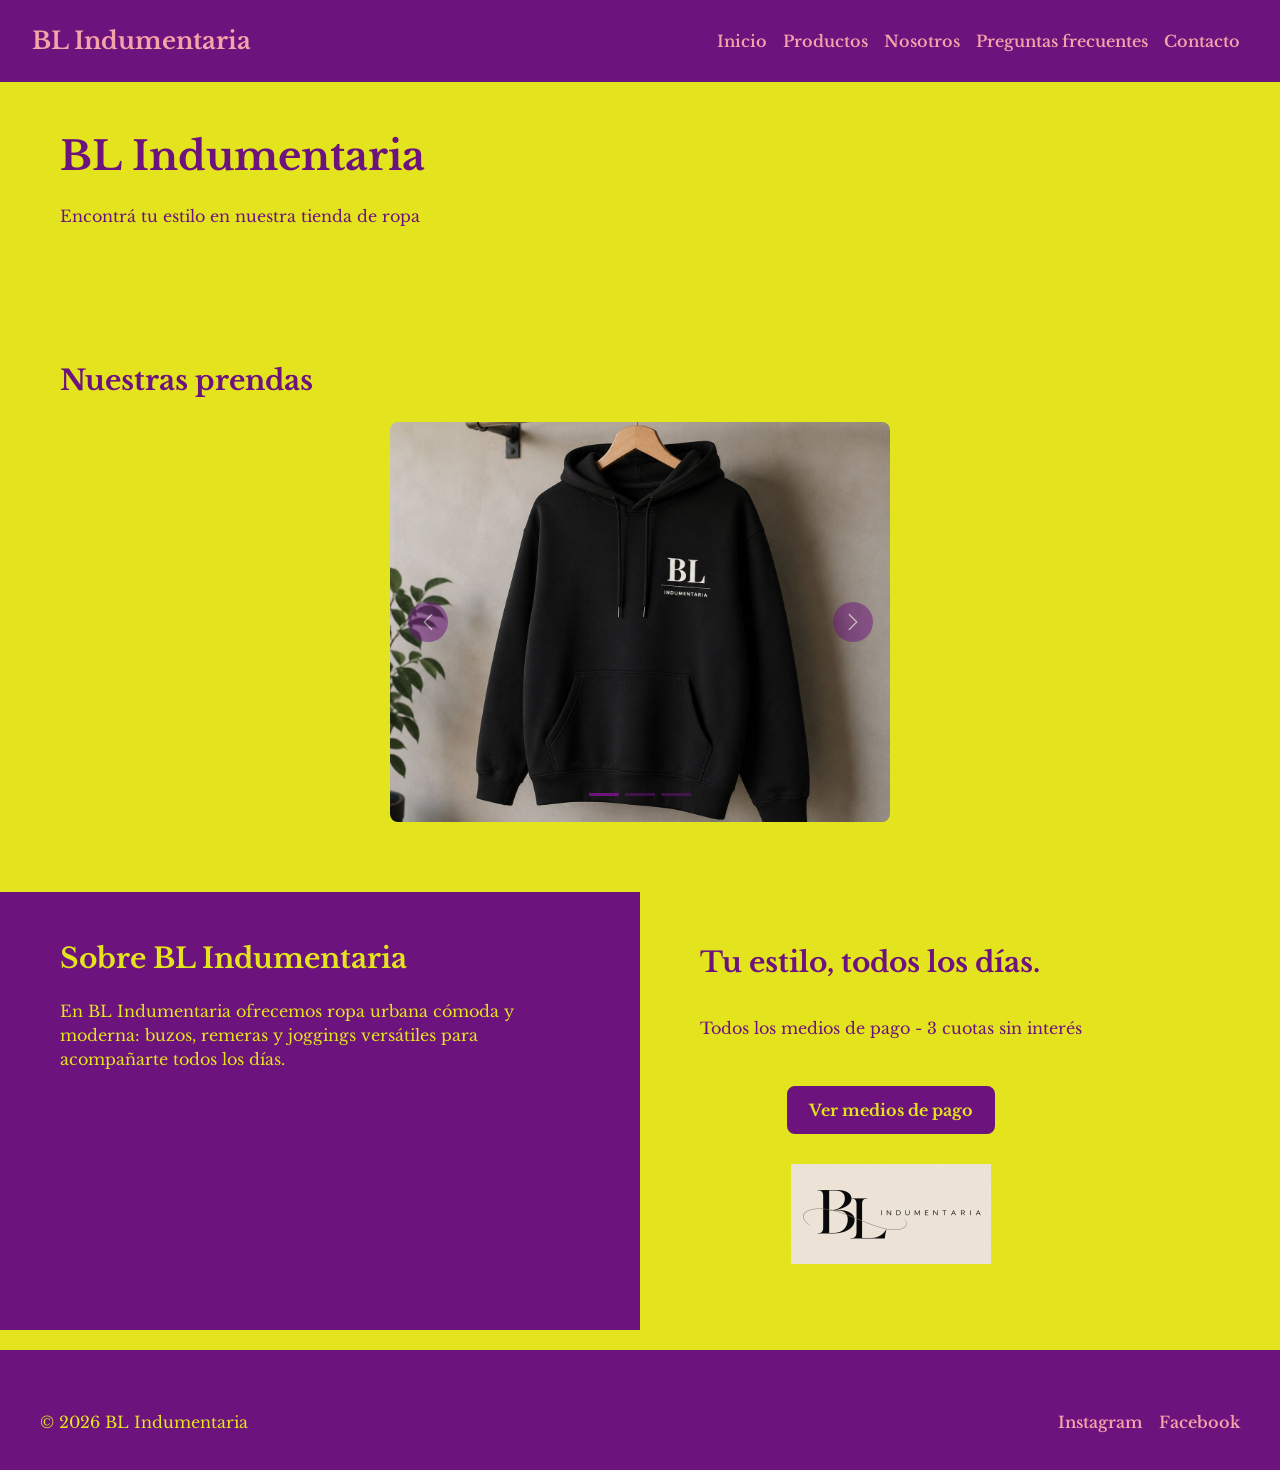
==== commit 19d66d01: "refactor: reorganiza carpetas del proyecto en styles y assets" ====
--- a/index.html
+++ b/index.html
@@ -15,7 +15,7 @@
 
     <link href="https://cdn.jsdelivr.net/npm/bootstrap@5.3.2/dist/css/bootstrap.min.css" rel="stylesheet">
     <link href="https://cdn.jsdelivr.net/npm/aos@2.3.4/dist/aos.css" rel="stylesheet">
-    <link rel="stylesheet" href="./css/style.css">
+    <link rel="stylesheet" href="./styles/style.css">
 </head>
 
 <body>
@@ -58,15 +58,15 @@
                 </div>
                 <div class="carousel-inner">
                     <div class="carousel-item active">
-                        <img src="imagen/buzo.jpeg" class="d-block w-100"
+                        <img src="assets/buzo.jpeg" class="d-block w-100"
                             alt="Buzo negro con capucha de BL Indumentaria">
                     </div>
                     <div class="carousel-item">
-                        <img src="imagen/remera.jpeg" class="d-block w-100"
+                        <img src="assets/remera.jpeg" class="d-block w-100"
                             alt="Remera negra con el logo BL Indumentaria en blanco">
                     </div>
                     <div class="carousel-item">
-                        <img src="imagen/jogging.jpeg" class="d-block w-100"
+                        <img src="assets/jogging.jpeg" class="d-block w-100"
                             alt="Jogging negro de corte recto de BL Indumentaria">
                     </div>
                 </div>
@@ -95,7 +95,7 @@
                     Ver medios de pago
                 </button>
                 <figure>
-                    <img src="imagen/logo.jpeg" alt="Logo de BL Indumentaria en letras negras sobre fondo claro">
+                    <img src="assets/logo.jpeg" alt="Logo de BL Indumentaria en letras negras sobre fondo claro">
                 </figure>
             </article>
         </section>
--- a/styles/style.css
+++ b/styles/style.css
@@ -0,0 +1,385 @@
+@charset "UTF-8";
+* {
+  margin: 0;
+  padding: 0;
+  box-sizing: border-box;
+}
+
+img {
+  max-width: 100%;
+  display: block;
+}
+
+body {
+  font-family: "Libre Baskerville", serif;
+  background-color: #6c137e;
+  color: #e4e41e;
+}
+
+h3, h2, h1 {
+  font-weight: 700;
+}
+
+h1 {
+  font-size: 40px;
+}
+
+h2 {
+  font-size: 28px;
+}
+
+h3 {
+  font-size: 22px;
+}
+
+p {
+  font-size: 16px;
+  font-weight: 400;
+}
+
+.Encabezado {
+  background-color: #6c137e;
+  padding: 10px 20px;
+}
+
+.Navegación .navbar-brand {
+  color: #f4a3a9;
+  font-size: 24px;
+  font-weight: 700;
+}
+.Navegación .nav-link {
+  color: #f4a3a9;
+  font-weight: 600;
+  transition: color 0.3s;
+}
+.Navegación .nav-link:hover, .Navegación .nav-link:focus {
+  color: #e4e41e;
+}
+.Navegación .nav-link:active {
+  color: #ffffff;
+}
+
+.ContenidoPrincipal {
+  background-color: #e4e41e;
+  color: #6c137e;
+  margin-bottom: 40px;
+}
+.ContenidoPrincipal section {
+  display: flex;
+  flex-direction: column;
+  gap: 16px;
+  align-items: center;
+  text-align: center;
+  padding: 40px;
+  margin-bottom: 20px;
+}
+@media (min-width: 768px) {
+  .ContenidoPrincipal section {
+    padding: 50px 60px;
+  }
+  .ContenidoPrincipal section p {
+    max-width: 650px;
+  }
+}
+@media (min-width: 1024px) {
+  .ContenidoPrincipal section {
+    align-items: flex-start;
+    text-align: left;
+  }
+}
+
+.SobreBl,
+.Productos,
+.Preguntas,
+.PresentaciónNosotros,
+.Contacto {
+  background-color: #6c137e;
+  color: #e4e41e;
+}
+
+.Imagen img,
+.PresentaciónNosotros img,
+.Contacto img,
+.Preguntas img {
+  width: 100%;
+  max-width: 200px;
+}
+
+.Inicio {
+  display: grid;
+  grid-template-columns: 1fr;
+  grid-template-areas: "hero" "galeria" "sobre" "imagen";
+}
+.Inicio .Hero {
+  grid-area: hero;
+}
+.Inicio .Galeria {
+  grid-area: galeria;
+}
+.Inicio .SobreBl {
+  grid-area: sobre;
+}
+.Inicio .Imagen {
+  grid-area: imagen;
+}
+@media (min-width: 1024px) {
+  .Inicio {
+    grid-template-columns: 1fr 1fr;
+    grid-template-areas: "hero hero" "galeria galeria" "sobre imagen";
+  }
+}
+
+.Imagen {
+  background-color: #e4e41e;
+  color: #6c137e;
+}
+.Imagen .Eslogan {
+  font-size: 28px;
+  font-weight: 700;
+}
+.Imagen article {
+  display: flex;
+  flex-direction: column;
+  gap: 30px;
+  justify-content: space-between;
+  align-items: center;
+}
+
+@media (min-width: 1024px) {
+  .Secundaria {
+    display: grid;
+    grid-template-columns: 1fr 1fr;
+  }
+  .Secundaria > section:first-child {
+    grid-column: 1/-1;
+  }
+}
+
+.PiePágina {
+  background-color: #6c137e;
+  color: #e4e41e;
+  display: flex;
+  flex-direction: column;
+  gap: 12px;
+  justify-content: space-between;
+  align-items: center;
+  text-align: center;
+  padding: 20px 40px;
+  margin-top: 20px;
+}
+.PiePágina p:last-child {
+  display: flex;
+  flex-wrap: wrap;
+  justify-content: center;
+  gap: 16px;
+}
+@media (min-width: 768px) {
+  .PiePágina {
+    flex-direction: row;
+  }
+}
+
+.Redes {
+  color: #f4a3a9;
+  text-decoration: none;
+  font-weight: 600;
+  transition: color 0.3s;
+}
+.Redes:hover, .Redes:focus {
+  color: #e4e41e;
+}
+.Redes:active {
+  color: #ffffff;
+}
+
+.BotonBL {
+  background-color: #6c137e;
+  color: #e4e41e;
+  border: 2px solid #6c137e;
+  border-radius: 8px;
+  padding: 10px 20px;
+  font-weight: 700;
+  cursor: pointer;
+  transition: background-color 0.3s, color 0.3s, transform 0.1s;
+}
+.BotonBL:hover, .BotonBL:focus {
+  background-color: #f4a3a9;
+  color: #6c137e;
+}
+.BotonBL:focus {
+  outline: 3px solid #e4e41e;
+  outline-offset: 2px;
+}
+.BotonBL:active {
+  transform: scale(0.95);
+}
+
+.ContenidoPrincipal .ListaProductos {
+  display: grid;
+  grid-template-columns: 1fr;
+  gap: 24px;
+  justify-items: center;
+}
+@media (min-width: 768px) {
+  .ContenidoPrincipal .ListaProductos {
+    grid-template-columns: repeat(2, 1fr);
+  }
+}
+@media (min-width: 1024px) {
+  .ContenidoPrincipal .ListaProductos {
+    grid-template-columns: repeat(3, 1fr);
+  }
+}
+
+.Card {
+  display: flex;
+  flex-direction: column;
+  gap: 12px;
+  width: 100%;
+  max-width: 320px;
+  padding: 20px;
+  border: 2px solid #6c137e;
+  border-radius: 8px;
+  align-items: center;
+  text-align: center;
+  transition: transform 0.3s, box-shadow 0.3s;
+}
+.Card:hover {
+  transform: translateY(-5px);
+  box-shadow: 0 6px 15px rgba(0, 0, 0, 0.2);
+}
+.Card figure {
+  width: 100%;
+}
+.Card img {
+  width: 100%;
+  aspect-ratio: 1/1;
+  object-fit: cover;
+}
+
+.Galeria .carousel {
+  width: 100%;
+  max-width: 500px;
+  align-self: center;
+}
+.Galeria .carousel img {
+  aspect-ratio: 5/4;
+  object-fit: cover;
+  border-radius: 8px;
+}
+.Galeria .carousel-control-prev-icon,
+.Galeria .carousel-control-next-icon {
+  background-color: #6c137e;
+  border-radius: 50%;
+  background-size: 50%;
+  padding: 20px;
+}
+.Galeria .carousel-indicators [data-bs-target] {
+  background-color: #6c137e;
+}
+
+.accordion {
+  width: 100%;
+  max-width: 700px;
+}
+@media (min-width: 768px) {
+  .accordion {
+    max-width: 650px;
+  }
+}
+
+.accordion-button {
+  color: #6c137e;
+  font-weight: 700;
+  transition: background-color 0.3s;
+}
+.accordion-button:not(.collapsed) {
+  background-color: #6c137e;
+  color: #e4e41e;
+}
+.accordion-button.collapsed:hover {
+  background-color: #f3e5f5;
+}
+.accordion-button:focus {
+  box-shadow: 0 0 0 3px #f4a3a9;
+}
+
+.accordion-body {
+  color: #6c137e;
+  text-align: left;
+}
+
+.modal-header {
+  background-color: #6c137e;
+  color: #e4e41e;
+}
+.modal-header .btn-close {
+  filter: invert(1);
+}
+.modal-header .modal-title {
+  font-size: 20px;
+  font-weight: 700;
+}
+
+.modal-body {
+  color: #6c137e;
+}
+.modal-body ul {
+  padding-left: 20px;
+}
+
+form {
+  display: flex;
+  flex-direction: column;
+  gap: 8px;
+  width: 100%;
+  max-width: 400px;
+}
+@media (min-width: 768px) {
+  form {
+    max-width: 650px;
+  }
+}
+
+input:focus,
+textarea:focus {
+  outline: 3px solid #f4a3a9;
+  outline-offset: 2px;
+}
+
+@keyframes aparecer {
+  0% {
+    opacity: 0;
+    transform: translateY(20px);
+  }
+  100% {
+    opacity: 1;
+    transform: translateY(0);
+  }
+}
+@keyframes latido {
+  0%, 100% {
+    box-shadow: 0 0 0 0 rgba(244, 163, 169, 0.6);
+  }
+  50% {
+    box-shadow: 0 0 0 10px transparent;
+  }
+}
+.Hero h1 {
+  animation: aparecer 0.6s ease-out 0s both;
+}
+.Hero p {
+  animation: aparecer 0.6s ease-out 0.3s both;
+}
+
+.Imagen .BotonBL {
+  animation: latido 2s ease-in-out infinite;
+}
+
+@media (prefers-reduced-motion: reduce) {
+  .Hero h1,
+  .Hero p,
+  .Imagen .BotonBL {
+    animation: none;
+  }
+}
